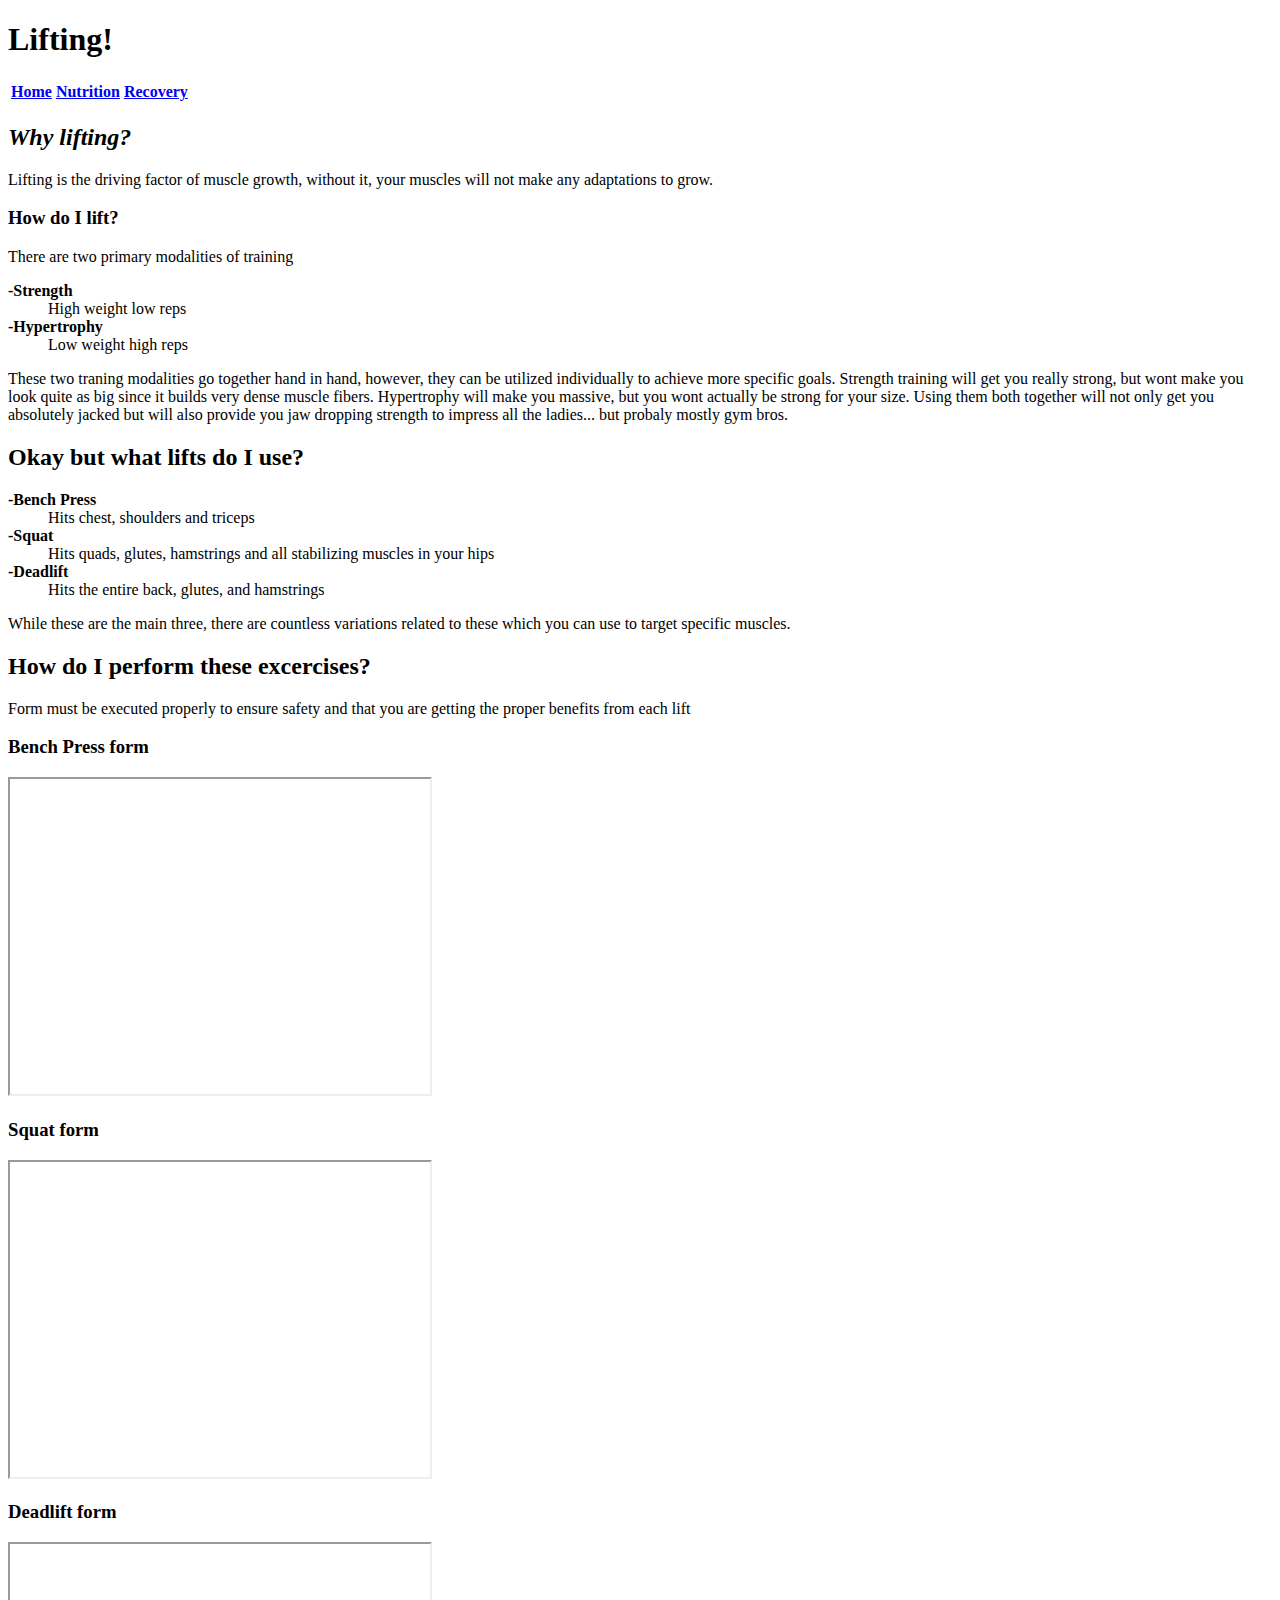
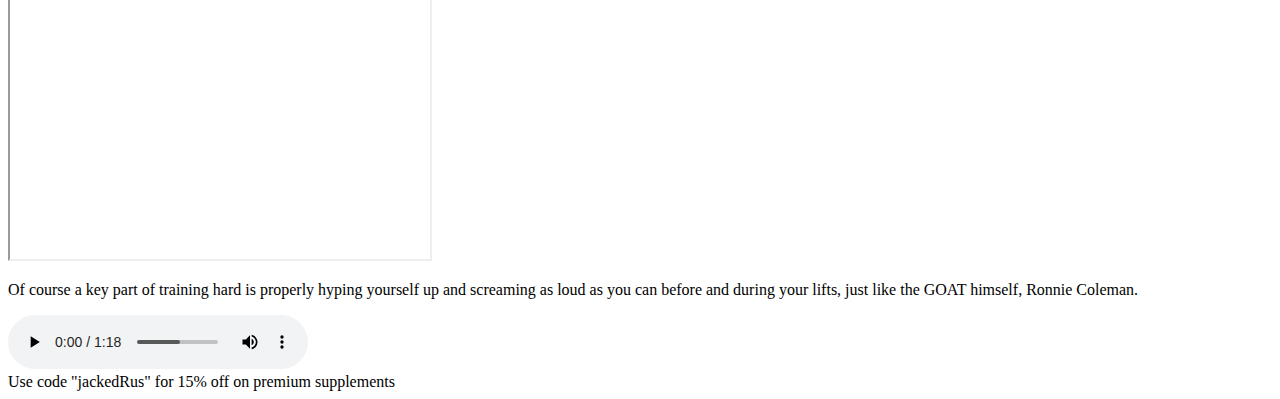
==== Lifting.html @ 7c5b8068 "Add files via upload" ====
<!DOCTYPE html>
<html>
	<head>
		<meta charset="utf-8">
		<title>jackedRus</title>
	</head>
	
	
	
	<body>
		<h1>Lifting!</h1>
		<nav>
			<table>
				<tr>
					<th><a href="./Home.html"> Home</a></th>
					<th><a href="./Nutrition.html"> Nutrition</a></th>
					<th><a href="./Recovery.html"> Recovery</a></th>
				</tr>
			</table>
		</nav>
		<main>
			<h2><em>Why lifting?</em></h2>
			<p>Lifting is the driving factor of muscle growth, without it, your muscles will not make any adaptations to grow.</p>
			<h3>How do I lift?</h3>
			<p>There are two primary modalities of training</p>
			<dl>
				<div class="list">
					<dt><b>-Strength</b></dt>
					<dd>High weight low reps</dd>
				</div>
				<div class="list">
					<dt><b>-Hypertrophy</b></dt>
					<dd>Low weight high reps</dd>
				</div>
			</dl>
			<p>These two traning modalities go together hand in hand, however, they can be utilized individually to achieve more specific goals. Strength training will get you really strong, but wont make you look quite as big since it builds very dense muscle fibers. Hypertrophy will make you massive, but you wont actually be strong for your size. Using them both together will not only get you absolutely jacked but will also provide you jaw dropping strength to impress all the ladies... but probaly mostly gym bros.</p>
			<h2>Okay but what lifts do I use?</h2>
			<dl>
				<div class="list">
					<dt><b>-Bench Press</b></dt>
					<dd>Hits chest, shoulders and triceps </dd>
				</div>
				<div class="list">
					<dt><b>-Squat</b></dt>
					<dd>Hits quads, glutes, hamstrings and all stabilizing muscles in your hips</dd>
				</div>
				<div class="list">
					<dt><b>-Deadlift</b></dt>
					<dd>Hits the entire back, glutes, and hamstrings</dd>
				</div>
			</dl>
			<p>While these are the main three, there are countless variations related to these which you can use to target specific muscles.</p>
			<h2>How do I perform these excercises?</h2>
			<p>Form must be executed properly to ensure safety and that you are getting the proper benefits from each lift</p>
			<div>
				<h3>Bench Press form</h3>
				<iframe
					width="420" height="315"
					src="https://www.youtube.com/embed/SCVCLChPQFY">
				</iframe>	
				<h3>Squat form</h3>
				<iframe 
					width="420" height="315"
					src="https://www.youtube.com/embed/ultWZbUMPL8">
				</iframe>
				<h3>Deadlift form</h3>
				<iframe 
					width="420" height="315"
					src="https://www.youtube.com/embed/op9kVnSso6Q">
				</iframe>
			</div>
			<p>Of course a key part of training hard is properly hyping yourself up and screaming as loud as you can before and during your lifts, just like the GOAT himself, Ronnie Coleman.</p>
			<div>
				<audio controls>
					<source src="./audio/LightWeightBaby.mp3" type="audio/mp3">
				</audio>
			</div>
		</main>
	</body>
	<footer>Use code "jackedRus" for 15% off on premium supplements</footer>
</html>
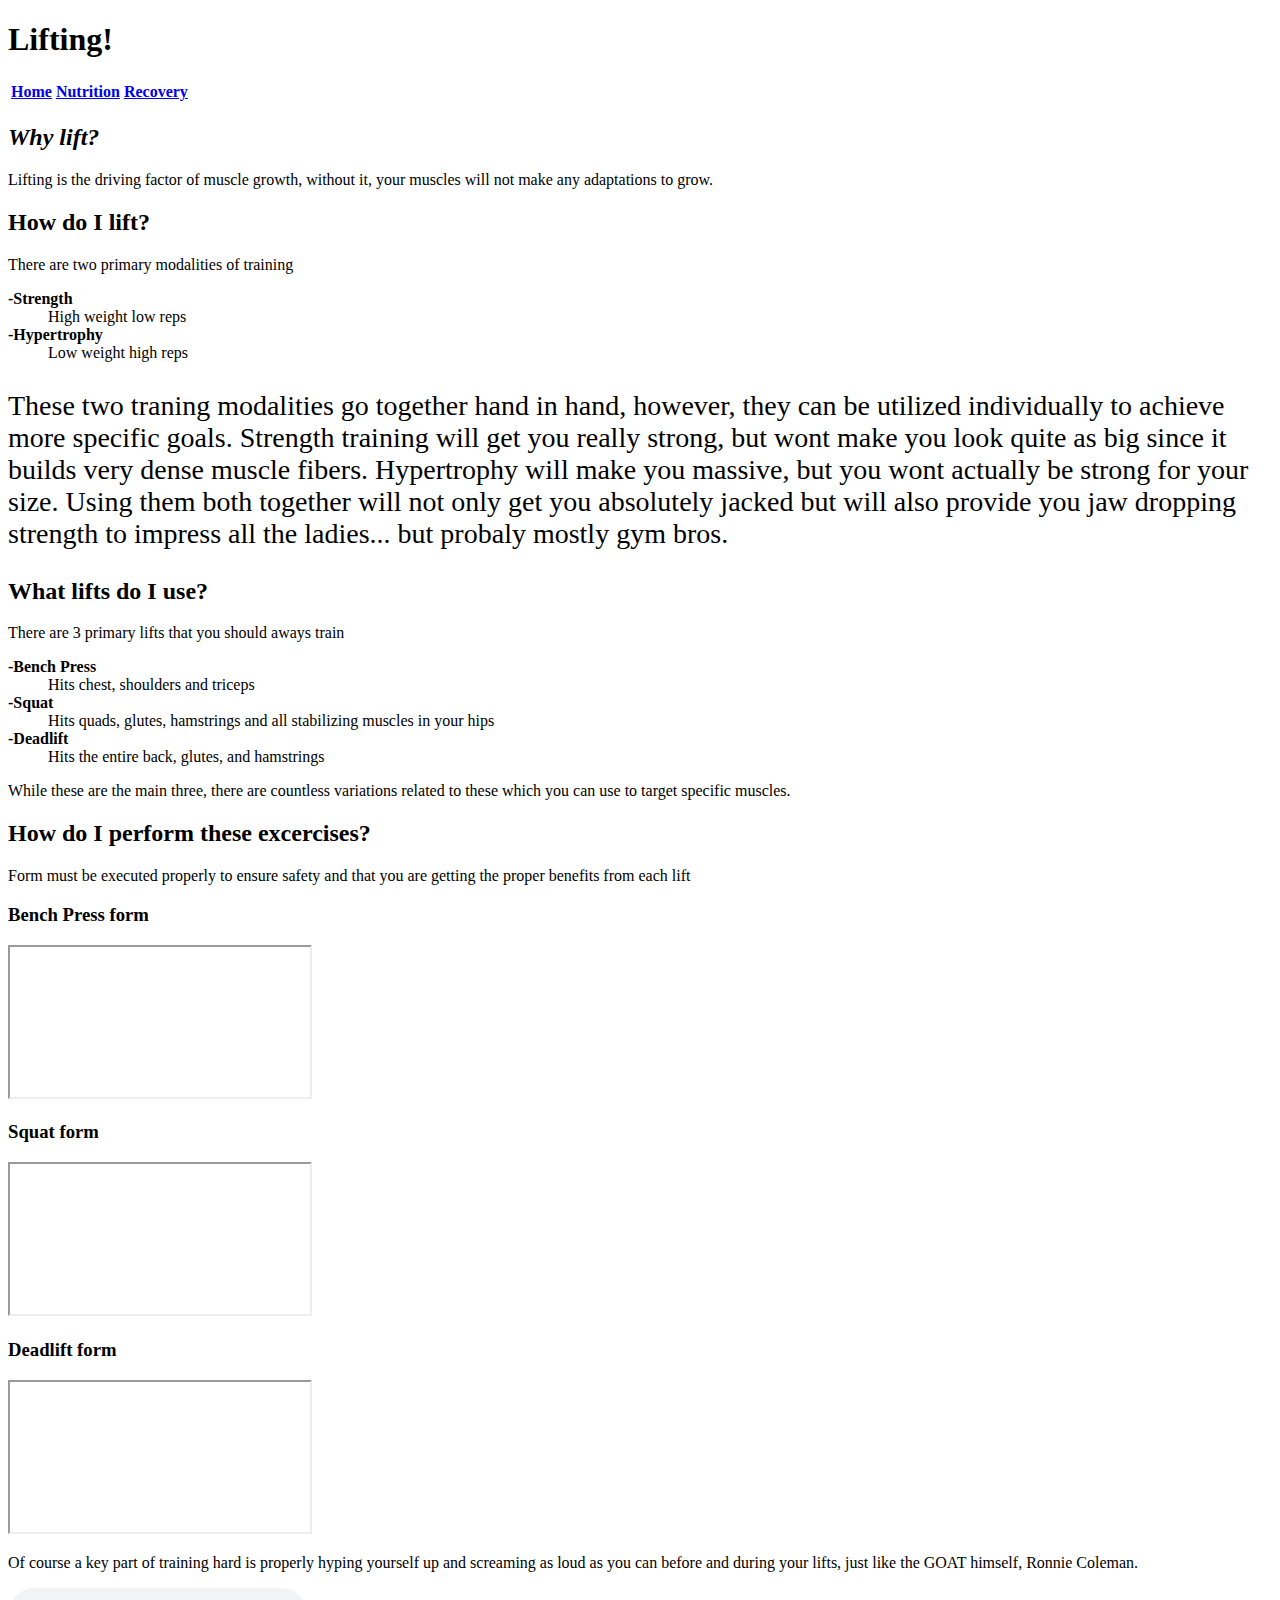
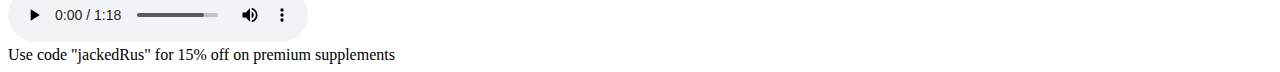
==== commit 32e2ea89: "Add files via upload" ====
--- a/Lifting.html
+++ b/Lifting.html
@@ -2,75 +2,81 @@
 <html>
 	<head>
 		<meta charset="utf-8">
+		<link rel="stylesheet" href="./styles/Formatting.css">
+		<link rel="stylesheet" href="./styles/Colors.css">
+		<link rel="stylesheet" href="./styles/Transitions-Animations.css">
 		<title>jackedRus</title>
 	</head>
 	
 	
 	
 	<body>
-		<h1>Lifting!</h1>
-		<nav>
-			<table>
-				<tr>
-					<th><a href="./Home.html"> Home</a></th>
-					<th><a href="./Nutrition.html"> Nutrition</a></th>
-					<th><a href="./Recovery.html"> Recovery</a></th>
-				</tr>
-			</table>
-		</nav>
+		<section>
+			<h1>Lifting!</h1>
+			<nav>
+				<table>
+					<tr>
+						<th><a href="./Home.html"> Home</a></th>
+						<th><a href="./Nutrition.html"> Nutrition</a></th>
+						<th><a href="./Recovery.html"> Recovery</a></th>
+					</tr>
+				</table>
+			</nav>
+		</section>
 		<main>
-			<h2><em>Why lifting?</em></h2>
+			<h2><em>Why lift?</em></h2>
 			<p>Lifting is the driving factor of muscle growth, without it, your muscles will not make any adaptations to grow.</p>
-			<h3>How do I lift?</h3>
-			<p>There are two primary modalities of training</p>
-			<dl>
-				<div class="list">
-					<dt><b>-Strength</b></dt>
-					<dd>High weight low reps</dd>
+			<div class="container">
+				<div class="info-card">
+					<h2>How do I lift?</h2>
+					<p id="text">There are two primary modalities of training</p>
+					<dl class="list">
+							<dt><b>-Strength</b></dt>
+							<dd>High weight low reps</dd>
+							<dt><b>-Hypertrophy</b></dt>
+							<dd>Low weight high reps</dd>
+					</dl>
+					<p id="text" style="font-size: 1.75em;">These two traning modalities go together hand in hand, however, they can be utilized individually to achieve more specific goals. Strength training will get you really strong, but wont make you look quite as big since it builds very dense muscle fibers. Hypertrophy will make you massive, but you wont actually be strong for your size. Using them both together will not only get you absolutely jacked but will also provide you jaw dropping strength to impress all the ladies... but probaly mostly gym bros.</p>
 				</div>
-				<div class="list">
-					<dt><b>-Hypertrophy</b></dt>
-					<dd>Low weight high reps</dd>
+				<div class="info-card">
+					<h2>What lifts do I use?</h2>
+					<p id="text">There are 3 primary lifts that you should aways train</p>
+					<dl class="list">
+							<dt><b>-Bench Press</b></dt>
+							<dd>Hits chest, shoulders and triceps </dd>
+							<dt><b>-Squat</b></dt>
+							<dd>Hits quads, glutes, hamstrings and all stabilizing muscles in your hips</dd>
+							<dt><b>-Deadlift</b></dt>
+							<dd>Hits the entire back, glutes, and hamstrings</dd>
+					</dl>
+					<p id="text">While these are the main three, there are countless variations related to these which you can use to target specific muscles.</p>
 				</div>
-			</dl>
-			<p>These two traning modalities go together hand in hand, however, they can be utilized individually to achieve more specific goals. Strength training will get you really strong, but wont make you look quite as big since it builds very dense muscle fibers. Hypertrophy will make you massive, but you wont actually be strong for your size. Using them both together will not only get you absolutely jacked but will also provide you jaw dropping strength to impress all the ladies... but probaly mostly gym bros.</p>
-			<h2>Okay but what lifts do I use?</h2>
-			<dl>
-				<div class="list">
-					<dt><b>-Bench Press</b></dt>
-					<dd>Hits chest, shoulders and triceps </dd>
-				</div>
-				<div class="list">
-					<dt><b>-Squat</b></dt>
-					<dd>Hits quads, glutes, hamstrings and all stabilizing muscles in your hips</dd>
-				</div>
-				<div class="list">
-					<dt><b>-Deadlift</b></dt>
-					<dd>Hits the entire back, glutes, and hamstrings</dd>
-				</div>
-			</dl>
-			<p>While these are the main three, there are countless variations related to these which you can use to target specific muscles.</p>
+			</div>
+			
 			<h2>How do I perform these excercises?</h2>
 			<p>Form must be executed properly to ensure safety and that you are getting the proper benefits from each lift</p>
-			<div>
-				<h3>Bench Press form</h3>
-				<iframe
-					width="420" height="315"
-					src="https://www.youtube.com/embed/SCVCLChPQFY">
-				</iframe>	
-				<h3>Squat form</h3>
-				<iframe 
-					width="420" height="315"
-					src="https://www.youtube.com/embed/ultWZbUMPL8">
-				</iframe>
-				<h3>Deadlift form</h3>
-				<iframe 
-					width="420" height="315"
-					src="https://www.youtube.com/embed/op9kVnSso6Q">
-				</iframe>
+			<div class="container2">
+				<div class="tut-card">
+					<h3>Bench Press form</h3>
+					<iframe
+						src="https://www.youtube.com/embed/SCVCLChPQFY">
+					</iframe>
+				</div>	
+				<div class="tut-card">
+					<h3>Squat form</h3>
+					<iframe 
+						src="https://www.youtube.com/embed/ultWZbUMPL8">
+					</iframe>
+				</div>
+				<div class="tut-card">
+					<h3>Deadlift form</h3>
+					<iframe 
+						src="https://www.youtube.com/embed/op9kVnSso6Q">
+					</iframe>
+				</div>
 			</div>
 			<p>Of course a key part of training hard is properly hyping yourself up and screaming as loud as you can before and during your lifts, just like the GOAT himself, Ronnie Coleman.</p>
-			<div>
+			<div class="audio">
 				<audio controls>
 					<source src="./audio/LightWeightBaby.mp3" type="audio/mp3">
 				</audio>
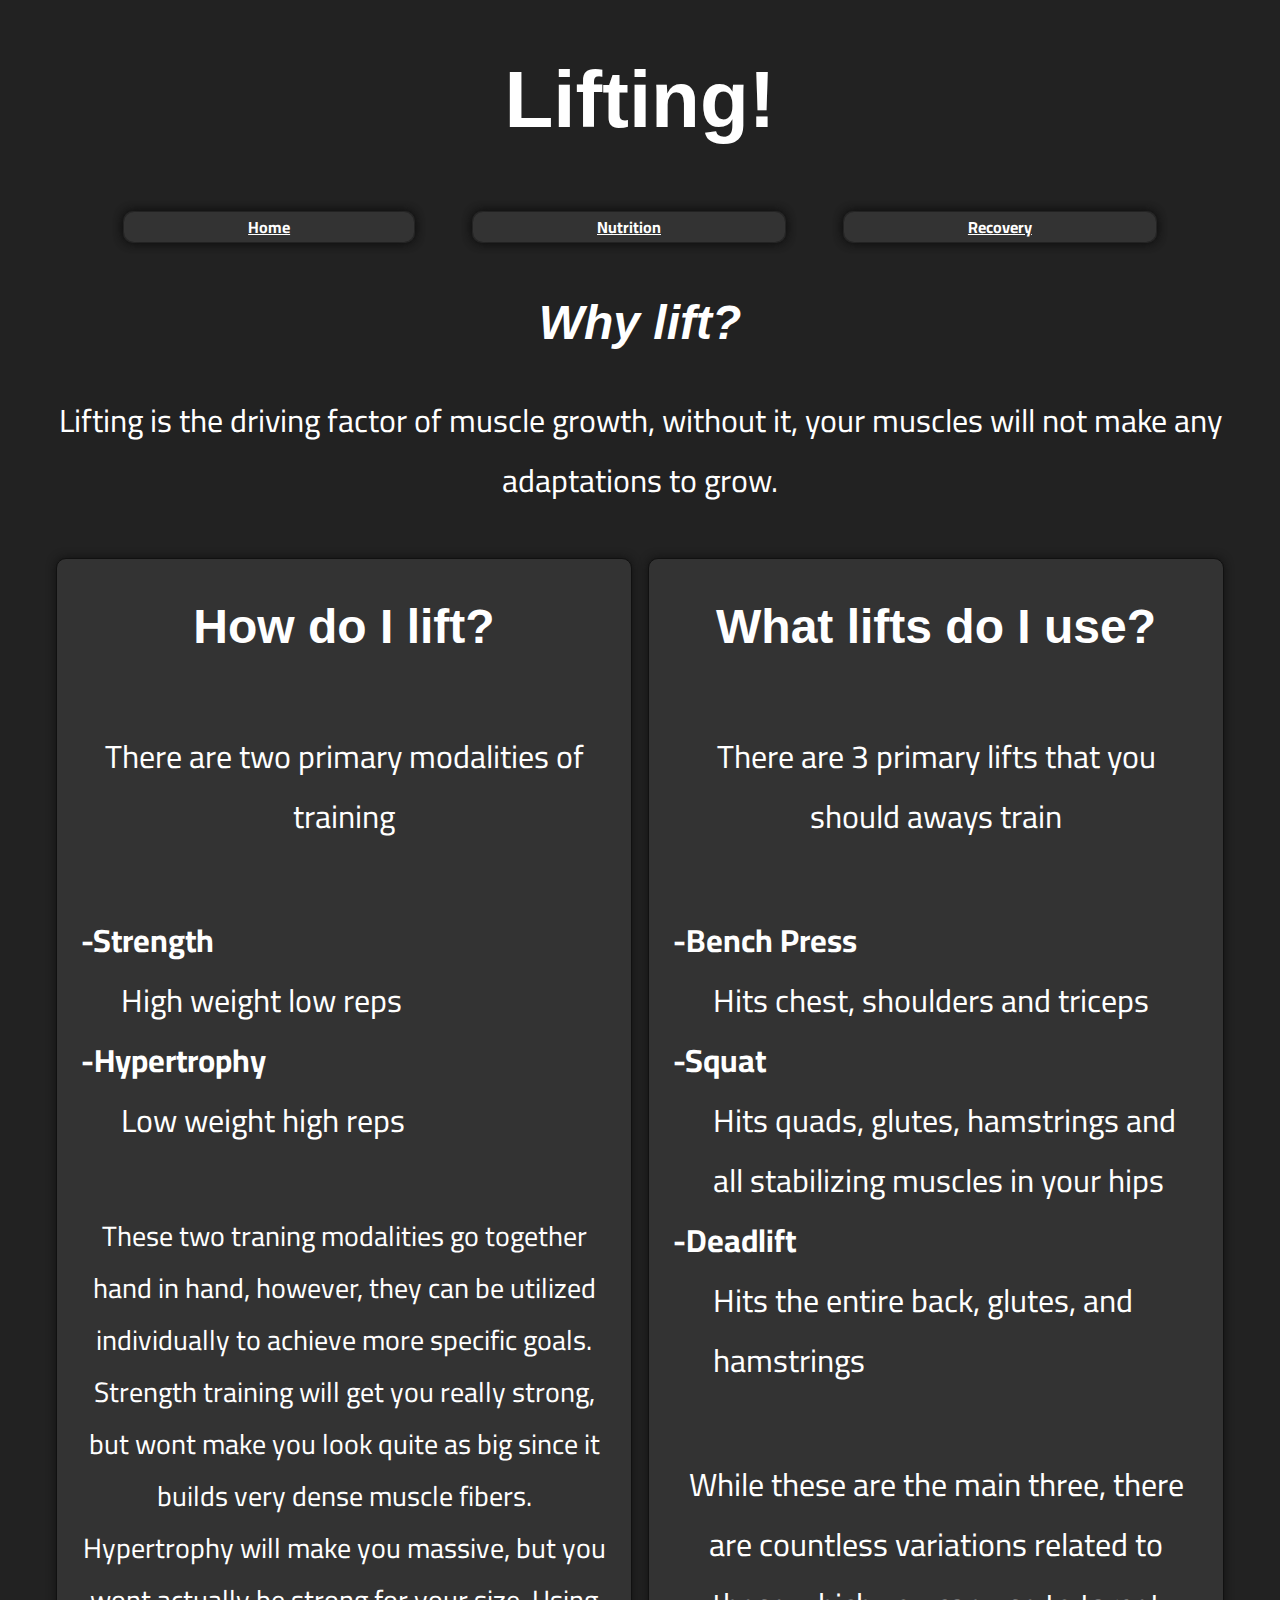
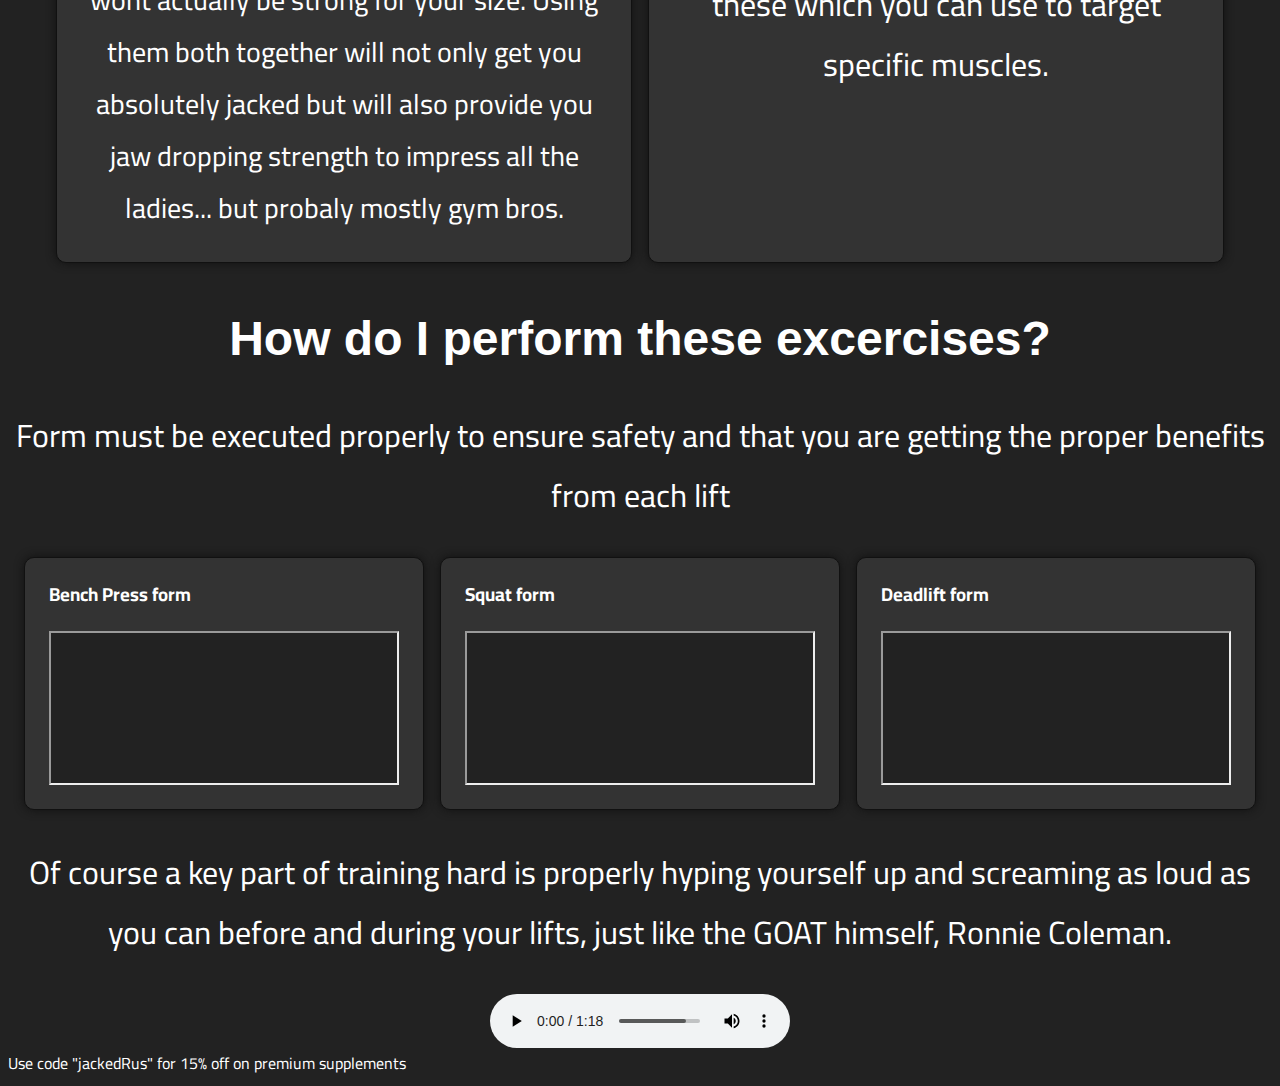
==== commit b15296f4: "Update Lifting.html" ====
--- a/Lifting.html
+++ b/Lifting.html
@@ -16,7 +16,7 @@
 			<nav>
 				<table>
 					<tr>
-						<th><a href="./Home.html"> Home</a></th>
+						<th><a href="./index.html"> Home</a></th>
 						<th><a href="./Nutrition.html"> Nutrition</a></th>
 						<th><a href="./Recovery.html"> Recovery</a></th>
 					</tr>
@@ -84,4 +84,4 @@
 		</main>
 	</body>
 	<footer>Use code "jackedRus" for 15% off on premium supplements</footer>
-</html>+</html>
--- a/styles/Formatting.css
+++ b/styles/Formatting.css
@@ -0,0 +1,218 @@
+@import url('https://fonts.googleapis.com/css2?family=Cairo:wght@200&display=swap');
+@import url('http://fonts.cdnfonts.com/css/gang-wolfik-blade');
+
+}
+body{
+    display: flex;
+    flex-direction: column;
+    flex-wrap: wrap;
+    margin: 0;
+    justify-content: center;
+    align-items: center;
+}
+main{
+    justify-content: center;
+    align-items: center;
+    font-family: 'Cairo', sans-serif;
+    margin: 0;
+}
+table{
+    width: 90vw;
+}
+tr{
+    display: flex;
+    flex-grow: 1;
+    
+}
+th, a{
+    
+    display: flex;
+    flex-grow: 1;
+    justify-content: center;
+    font-family: 'Cairo', sans-serif;
+    box-shadow: 0px 0px 10px #111111;
+    border-radius: 10px;
+
+}
+th:nth-of-type(2n+1){
+    margin: 0px 5% 0px 5%;
+}
+li{
+    text-align: center;
+    list-style-position: inside;
+    font-size: 2em;
+    width: fit-content;
+    padding: 0px 1em 0px 1em;
+}
+p{
+    text-align: center;
+    font-size: 2em;
+}
+h1{
+    font-family: 'Gang Wolfik Blade', sans-serif;
+    font-size: 5em;
+    text-align: center;
+}
+h2{
+    font-family: 'Gang Wolfik Blade', sans-serif;
+    font-size: 3em;
+    text-align: center;
+}
+nav{
+    display: flex;
+    padding: 10px;
+    justify-content: center;
+}
+.mediabar{
+    display: flex;
+    flex-direction: row;
+    flex-wrap: nowrap;
+    flex-shrink: 1;
+    max-width: 99vw;
+    flex-basis: 100%;
+    box-shadow: 0px 0px 20px #111111;
+    margin-top: 15px;
+}
+.container{
+    display: grid;
+    grid-template-columns: 1fr 1fr;
+    grid-gap: 1em;
+    margin: 3em;
+}
+.info-card{
+    display: flex;
+    flex-direction: column;
+    border: 1px solid #111111;
+    border-radius: 10px;
+    box-shadow: 0px 0px 10px #111111;
+    justify-content: flex-start;
+    padding-left: 1.5em;
+    padding-right: 1.5em;
+}
+.container2{
+    display: grid;
+    grid-template-columns: 1fr 1fr 1fr;
+    grid-gap: 1em;
+    box-sizing: border-box;
+    margin: 1em;
+}
+.tut-card{
+    display: flex;
+    flex-direction: column;
+    border: 1px solid #111111;
+    border-radius: 10px;
+    box-shadow: 0px 0px 10px #111111;
+    justify-content: flex-start;
+    padding: 0em 1.5em 1.5em 1.5em;
+}
+iframe{
+    display: flex;
+    flex-grow: 1;
+    min-width: 0;
+    min-height: 0;
+}
+.list{
+    font-size: 2em;
+}
+img{
+    flex: auto;
+    min-width: 0;
+}
+div#image{
+    display: flex;
+    flex-direction: row;
+    justify-content: center;
+    margin: 10%;
+}
+.audio{
+    display: flex;
+    justify-content: center;
+}
+ul{
+    display: flex;
+    flex-direction: column;
+    align-items: center;
+    margin:0px 10% 0px 10%;
+}
+ul>li{
+    border: 1px solid #111111;
+    border-radius: 10px;
+    box-shadow: 0px 0px 10px #111111;
+    margin-top: 2.5%;
+}
+footer{
+    font-family: 'Cairo', sans-serif;
+}
+#one{
+    display: flex;
+    min-width: 0;
+    box-sizing: border-box;
+    transition: transform ease-in-out .5s;
+}
+#two{
+    display: flex;
+    min-width: 0;
+    box-sizing: border-box;
+    transition: transform ease-in-out .5s;
+}
+#three{
+    display: flex;
+    min-width: 0;
+    box-sizing: border-box;
+    transition: transform ease-in-out .5s;
+}
+#four{
+    display: flex;
+    min-width: 0;
+    box-sizing: border-box;
+    transition: transform ease-in-out .5s;
+}
+.large{
+    display: none;
+}
+@media only screen and (min-width: 1000px){
+    .small{
+        display: none;
+    }
+    .large{
+        display: block;
+    }
+}
+@media only screen and (max-width: 500px){
+    *{
+        transition: none !important;
+        animation: none !important;
+    }
+    .mediabar{
+        display: flex;
+        flex-direction: row;
+        flex-wrap: wrap;
+        flex-grow: 1;
+        max-width: 99vw;
+        flex-basis: 100%;
+        box-shadow: 0px 0px 20px #111111;
+        margin-top: 15px;
+        max-height: 100px;
+    }
+    
+    .small{
+        display: none;
+    }
+    .large{
+        display: block;
+    }
+}
+@media only screen and (max-width: 1200px){
+    .container{
+        display: grid;
+        grid-template-columns: 1fr;
+        margin: 3em;
+    }
+    .container2{
+        display: grid;
+        grid-template-columns: 1fr;
+        box-sizing: border-box;
+        margin: 1em;
+}
+    }
+}--- a/styles/Colors.css
+++ b/styles/Colors.css
@@ -0,0 +1,32 @@
+*{
+    background-color: #222222;
+    color: white;
+}
+th, a{
+    background-color: #333333;
+}
+
+
+
+.info-card{
+    background-color: #333333;
+}
+.info-card > h2, dl, dt, dd, b,.list{
+    background-color: #333333;
+    
+}
+.tut-card{
+    background-color: #333333;
+}
+p#text{
+    background-color: #333333;
+}
+h3{
+    background-color: #333333;
+}
+ul>li{
+    background-color: #333333;
+}
+ul>li:nth-of-type(2n+1){
+    background-color: #444444;
+}
--- a/styles/Transitions-Animations.css
+++ b/styles/Transitions-Animations.css
@@ -0,0 +1,38 @@
+th:hover, a:hover{
+    background: blue;
+}
+#one:hover{
+    display: flex;
+    min-width: 0;
+    box-sizing: border-box;
+    transform: scale(1.15);
+}
+#two:hover{
+    display: flex;
+    min-width: 0;
+    box-sizing: border-box;
+    transform: scale(1.15);
+}
+#three:hover{
+    display: flex;
+    min-width: 0;
+    box-sizing: border-box;
+    transform: scale(1.15);
+}
+#four:hover{
+    display: flex;
+    min-width: 0;
+    box-sizing: border-box;
+    transform: scale(1.15);
+}
+#myCanvas{
+    animation: fall 5s 5s forwards;
+}
+@keyframes fall {
+	from{
+		transform: translateY(0px);
+	}
+	to{
+		transform: translateY(10000px);
+	}
+}	